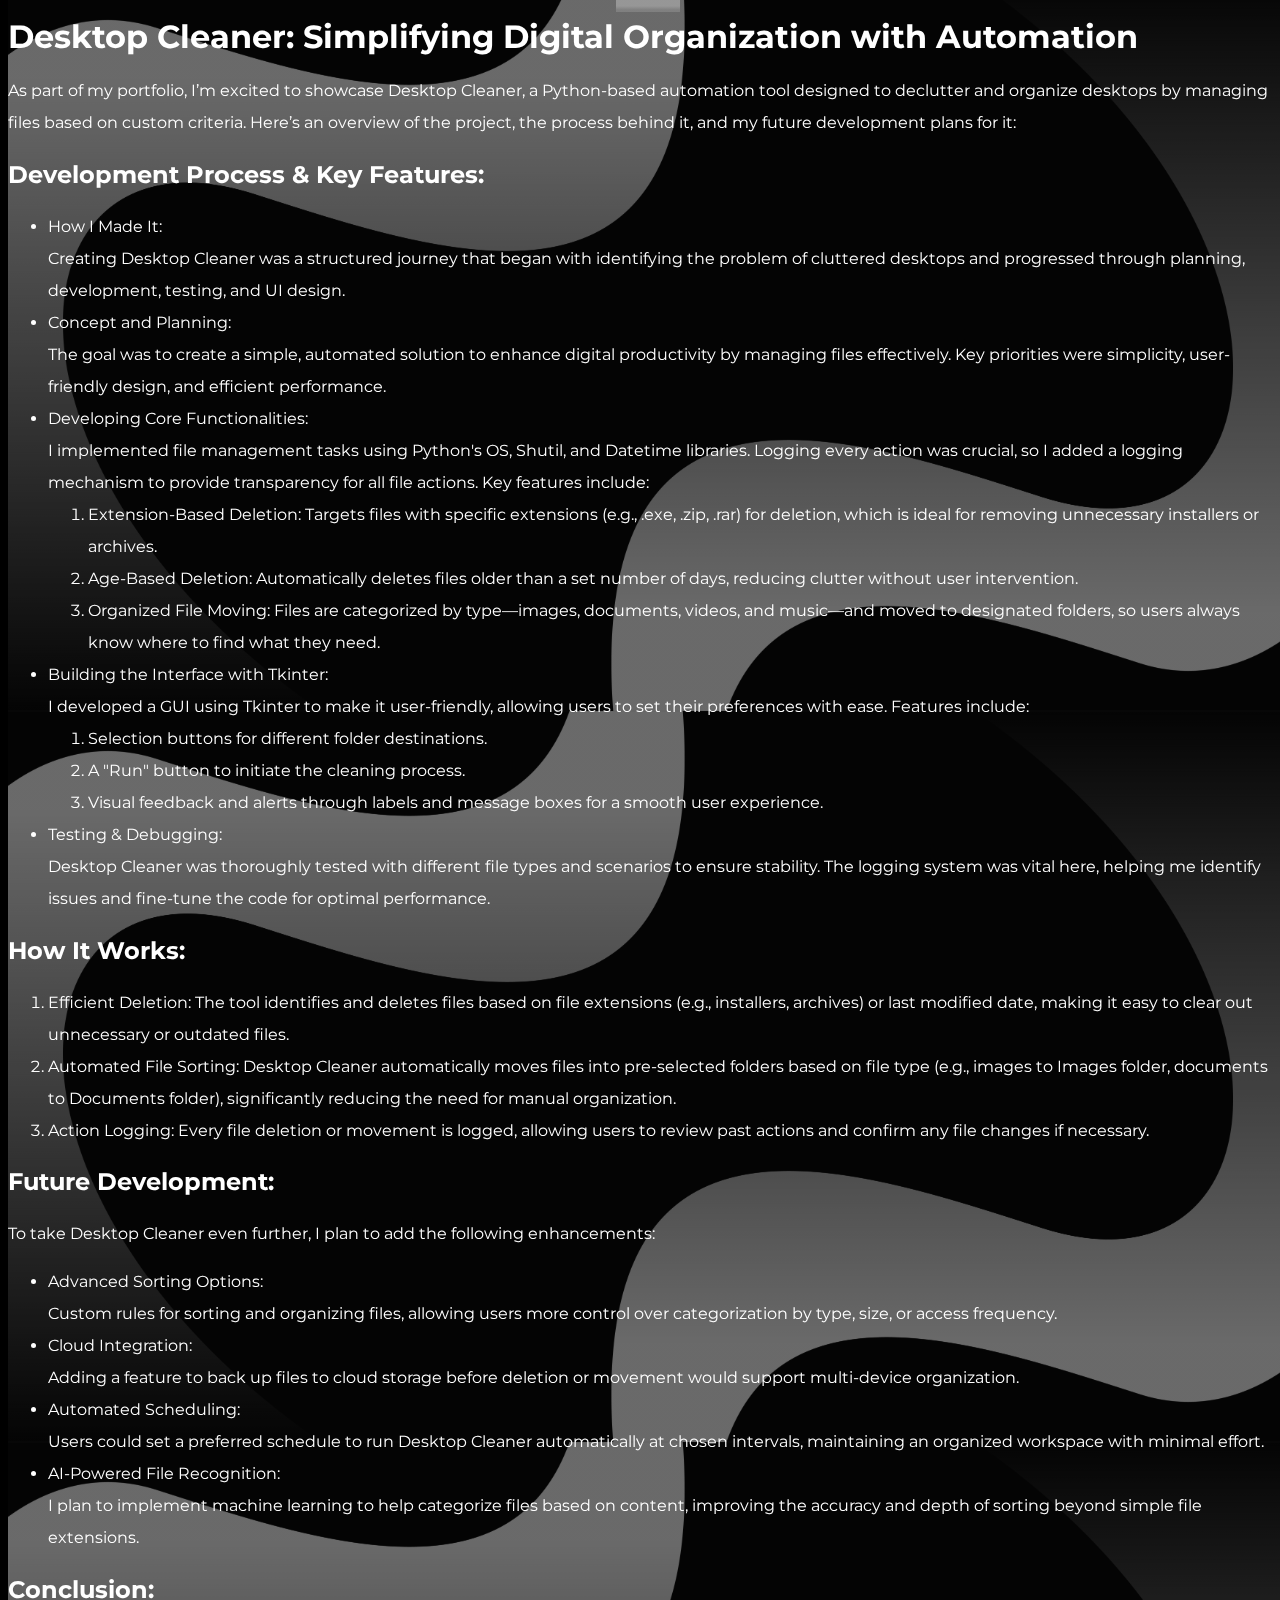
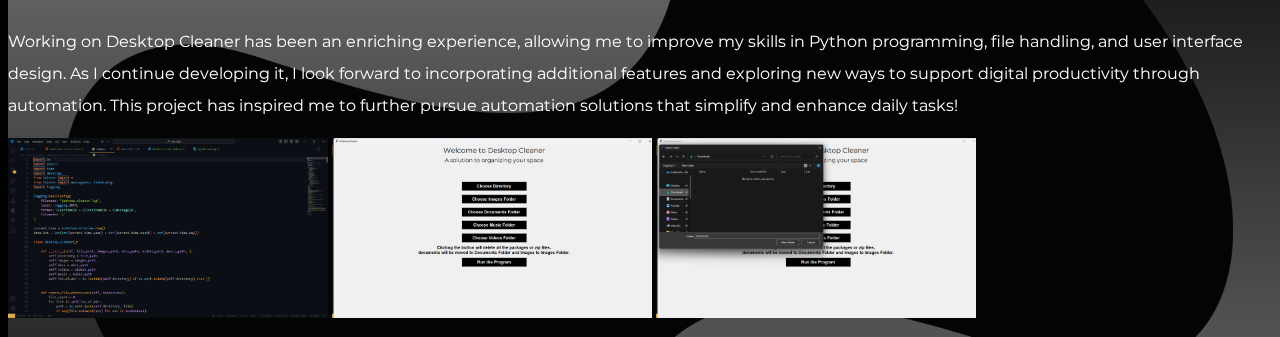
==== desktop-cleaner/index.html @ 6ff1dff4 "desktop-cleaner" ====
<!DOCTYPE html>
<html lang="en">
<head>
    <meta charset="UTF-8">
    <meta name="viewport" content="width=device-width, initial-scale=1.0">
    <title>Document</title>
    <link rel="stylesheet" href="desktop-cleaner-style.css">
</head>
<body>
    <div class="scroll-watcher">
    </div>
    <div class="bg-element"></div>
    <main>
        <h1>Desktop Cleaner: Simplifying Digital Organization with Automation</h1>
        <p>As part of my portfolio, I’m excited to showcase Desktop Cleaner, a Python-based automation tool designed to declutter and organize desktops by managing files based on custom criteria. Here’s an overview of the project, the process behind it, and my future development plans for it:</p>
        <section class="key-features">
            <h2>Development Process & Key Features:</h2>
            <ul>
                <li>
                    How I Made It:
                <br>Creating Desktop Cleaner was a structured journey that began with identifying the problem of cluttered desktops and progressed through planning, development, testing, and UI design.
                </li>

                <li>Concept and Planning:
                    <br>
                    The goal was to create a simple, automated solution to enhance digital productivity by managing files effectively. Key priorities were simplicity, user-friendly design, and efficient performance.</li>
                <li>Developing Core Functionalities:
                    <br>
                    I implemented file management tasks using Python's OS, Shutil, and Datetime libraries. Logging every action was crucial, so I added a logging mechanism to provide transparency for all file actions. Key features include:
                    <ol>
                        <li>Extension-Based Deletion: Targets files with specific extensions (e.g., .exe, .zip, .rar) for deletion, which is ideal for removing unnecessary installers or archives.</li>
                        <li>Age-Based Deletion: Automatically deletes files older than a set number of days, reducing clutter without user intervention.</li>
                        <li>Organized File Moving: Files are categorized by type—images, documents, videos, and music—and moved to designated folders, so users always know where to find what they need.</li>
                    </ol>
                </li>
                <li>Building the Interface with Tkinter:
                    <br>
                    I developed a GUI using Tkinter to make it user-friendly, allowing users to set their preferences with ease. Features include:
                    <ol>
                        <li>Selection buttons for different folder destinations.</li>
                        <li>A "Run" button to initiate the cleaning process.</li>
                        <li>Visual feedback and alerts through labels and message boxes for a smooth user experience.</li>
                    </ol>
                </li>
                <li>Testing & Debugging:
                    <br>
                    Desktop Cleaner was thoroughly tested with different file types and scenarios to ensure stability. The logging system was vital here, helping me identify issues and fine-tune the code for optimal performance.
                </li>
            </ul>
        </section>
        <section class="working">
            <h2>How It Works:</h2>
            <ol>
                <li>Efficient Deletion: The tool identifies and deletes files based on file extensions (e.g., installers, archives) or last modified date, making it easy to clear out unnecessary or outdated files.</li>
                <li>Automated File Sorting: Desktop Cleaner automatically moves files into pre-selected folders based on file type (e.g., images to Images folder, documents to Documents folder), significantly reducing the need for manual organization.</li>
                <li>Action Logging: Every file deletion or movement is logged, allowing users to review past actions and confirm any file changes if necessary.</li>
            </ol>
        </section>
        <section class="future-development">
            <h2>Future Development:</h2>
            <p>To take Desktop Cleaner even further, I plan to add the following enhancements:</p>
            <ul>
                <li>Advanced Sorting Options:
                    <br> Custom rules for sorting and organizing files, allowing users more control over categorization by type, size, or access frequency.</li>
                <li>
                    Cloud Integration: 
                    <br>Adding a feature to back up files to cloud storage before deletion or movement would support multi-device organization.
                </li>
                <li>
                    Automated Scheduling: 
                    <br>Users could set a preferred schedule to run Desktop Cleaner automatically at chosen intervals, maintaining an organized workspace with minimal effort.
                </li>
                <li>
                    AI-Powered File Recognition: 
                    <br>I plan to implement machine learning to help categorize files based on content, improving the accuracy and depth of sorting beyond simple file extensions.
                </li>
            </ul>
        </section>
        <section class="conclusion">
            <h2>Conclusion:</h2>
            <p>Working on Desktop Cleaner has been an enriching experience, allowing me to improve my skills in Python programming, file handling, and user interface design. As I continue developing it, I look forward to incorporating additional features and exploring new ways to support digital productivity through automation. This project has inspired me to further pursue automation solutions that simplify and enhance daily tasks!</p>
        </section>
    </main>
    <section class="gallery">
        <div class="image-gallery">
            <img src="gallery/Screenshot 2024-10-31 113104.png" alt="">
            <img src="gallery/Screenshot 2024-10-29 183842.png" alt="">
            <img src="gallery/Screenshot 2024-10-29 183859.png" alt="">
        </div>
    </section>
</body>
</html>
---- desktop-cleaner/desktop-cleaner-style.css ----
@import url("https://fonts.googleapis.com/css2?family=Lato:ital,wght@0,100;0,300;0,400;0,700;0,900;1,100;1,300;1,400;1,700;1,900&family=Montserrat:ital,wght@0,100..900;1,100..900&family=Poppins:ital,wght@0,100;0,200;0,300;0,400;0,500;0,600;0,700;0,800;0,900;1,100;1,200;1,300;1,400;1,500;1,600;1,700;1,800;1,900&display=swap");

:root {
  --txt-color: white;
  --bg-color: black;
  --montserrat: Montserrat;
  --heading-weight: 200;
  --para-weight: 300;
  --designation-weight: 500;
}
html{
  scroll-behavior: smooth;
}
body{
  
  background-color: var(--bg-color);
  color: var(--txt-color);
  font-family: var(--montserrat);
  line-height: 2rem;
}
/* main{
  margin: 5vw;
  background-color: transparent;
  backdrop-filter: blur(10px);
  padding: 1rem 6rem 4rem 6rem;
  border-radius: 20px ;
  background-image: linear-gradient(120deg, rgba(255,255,255,0.1), rgba(38,38,38,0.8));
  margin-bottom: 3rem;
  box-shadow: 0 0 50px rgba(255,255,255,0.1);
  border: 1px solid rgba(255,255,255,0.1);
} */

img{
  width: 25vw;
  height: auto;
}
p, li{
  font-size: 1rem;
  font-weight: 400;
}

::-webkit-scrollbar {
  display: none;
}
.bg-element{
  top: -20px;
  width: 100%;
  height: 500%;
  position: fixed;
  z-index: -1000;
  background-image: linear-gradient(rgba(38, 38, 38,0.2),rgba(38, 38, 38,0.2)),url('bg-element.jpg');
  background-size: contain;
  mix-blend-mode: screen;
  opacity: 50%;
}
.bg-element img{
  width: 100%;
  height: 100%;
  mix-blend-mode: screen;
}
.scroll-watcher{
  height: 10px;
  position: fixed;
  top: 0;
  z-index: 1000;
  background-color: var(--txt-color);
  width: 100%;
  scale: 0.05 1;
  animation: scroll-watcher linear;
  animation-timeline: scroll();
  opacity: 30%;
}
@keyframes scroll-watcher{
  to {scale: 1 1;}
}
/* @media screen and (max-width > 500px) {
  .gallery{
    margin: 5vw;
    background-color: transparent;
    backdrop-filter: blur(10px);
    padding: 2rem 0rem 2rem 0rem;
    border-radius: 20px ;
    background-image: linear-gradient(120deg, rgba(255,255,255,0.1), rgba(38,38,38,0.8));
    margin-bottom: 3rem;
    box-shadow: 0 0 50px rgba(255,255,255,0.1);
    border: 1px solid rgba(255,255,255,0.1);
  }
  .gallery .image-gallery{
    display: flex;
    justify-content: space-around;
    align-items: center;
    flex-wrap: wrap;
  }
  main{
    margin: 5vw;
    background-color: transparent;
    backdrop-filter: blur(10px);
    padding: 1rem 6rem 4rem 6rem;
    border-radius: 20px ;
    background-image: linear-gradient(120deg, rgba(255,255,255,0.1), rgba(38,38,38,0.8));
    margin-bottom: 3rem;
    box-shadow: 0 0 50px rgba(255,255,255,0.1);
    border: 1px solid rgba(255,255,255,0.1);
  }
  
  
}*/
@media screen and (max-width : 500px) {
  .bg-element{
  top: -5px;
  width: 100%;
  height: 400%;
  position: absolute;
  z-index: -1000;
  background-image: linear-gradient( to top,(38, 38, 38,0.6),rgba(38, 38, 38,0.6)),url('bg-element.jpg');
  background-size: cover;
  mix-blend-mode: screen;
  opacity: 50%;
  }
 
  .gallery{
    margin: 5vw;
    background-color: transparent;
    backdrop-filter: blur(10px);
    padding: 2rem 0rem 2rem 0rem;
    border-radius: 20px ;
    background-image: linear-gradient(120deg, rgba(255,255,255,0.1), rgba(38,38,38,0.8));
    margin-bottom: 3rem;
    box-shadow: 0 0 50px rgba(255,255,255,0.1);
    border: 1px solid rgba(255,255,255,0.1);
    margin-bottom: 20vh;
  }
  .gallery .image-gallery{
    display: flex;
    justify-content: space-around;
    align-items: center;
  }
  main{
    margin: 5vw;
    background-color: transparent;
    backdrop-filter: blur(10px);
    padding: 1rem 1rem 4rem 1rem;
    border-radius: 20px ;
    background-image: linear-gradient(120deg, rgba(255,255,255,0.1), rgba(38,38,38,0.8));
    margin-bottom: 3rem;
    box-shadow: 0 0 50px rgba(255,255,255,0.1);
    border: 1px solid rgba(255,255,255,0.1);
  
}
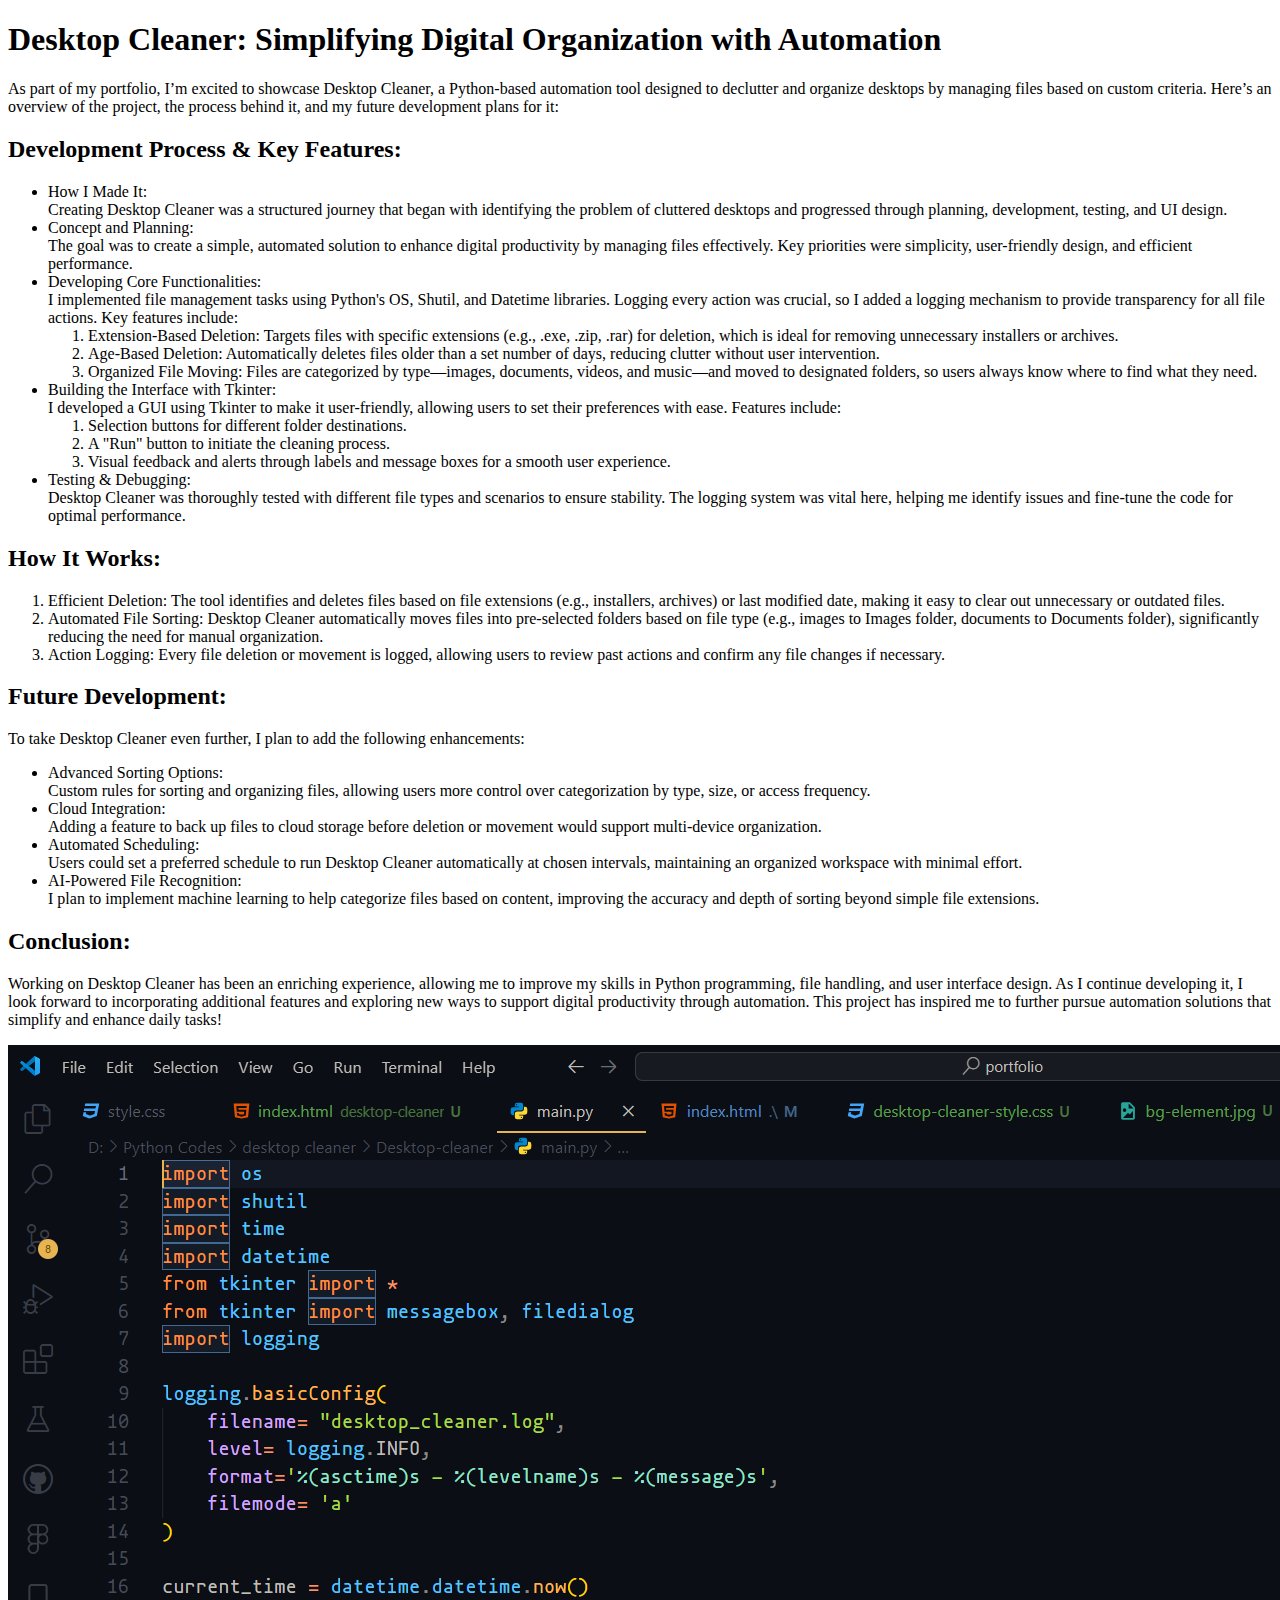
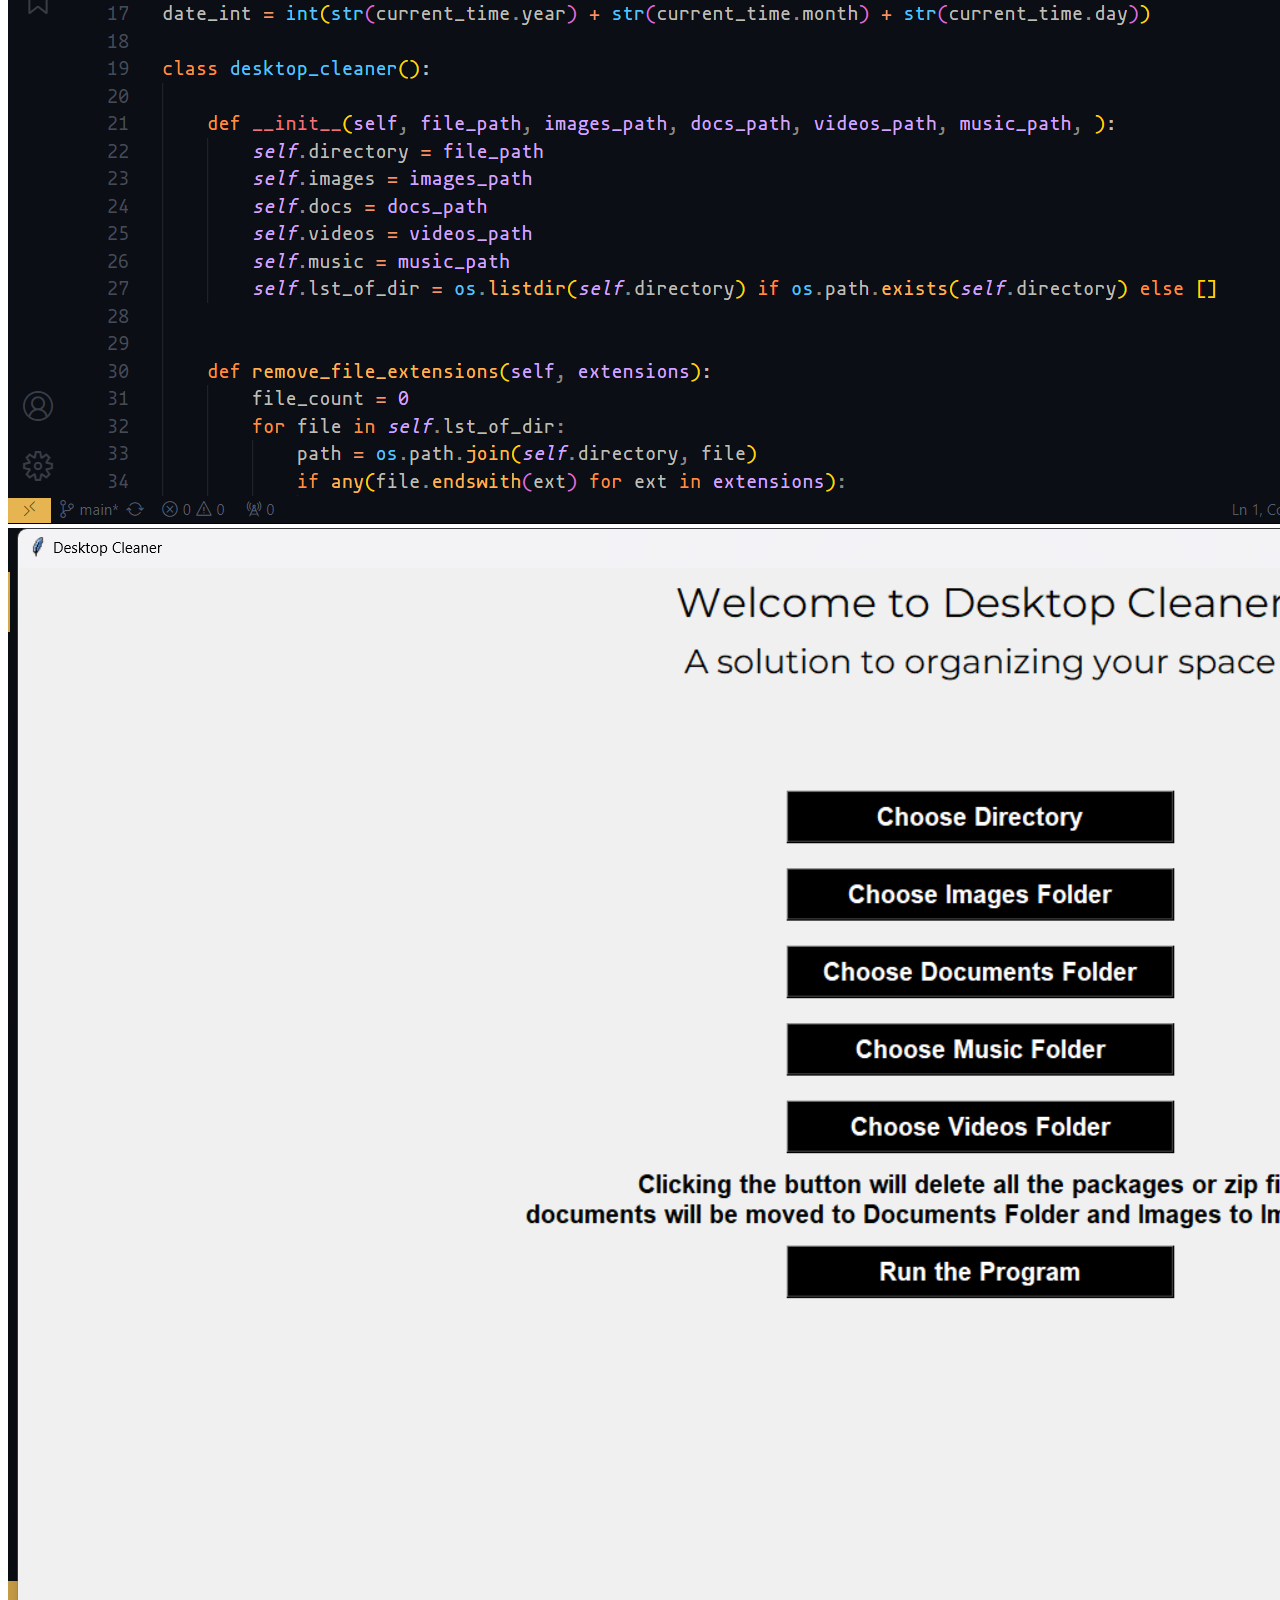
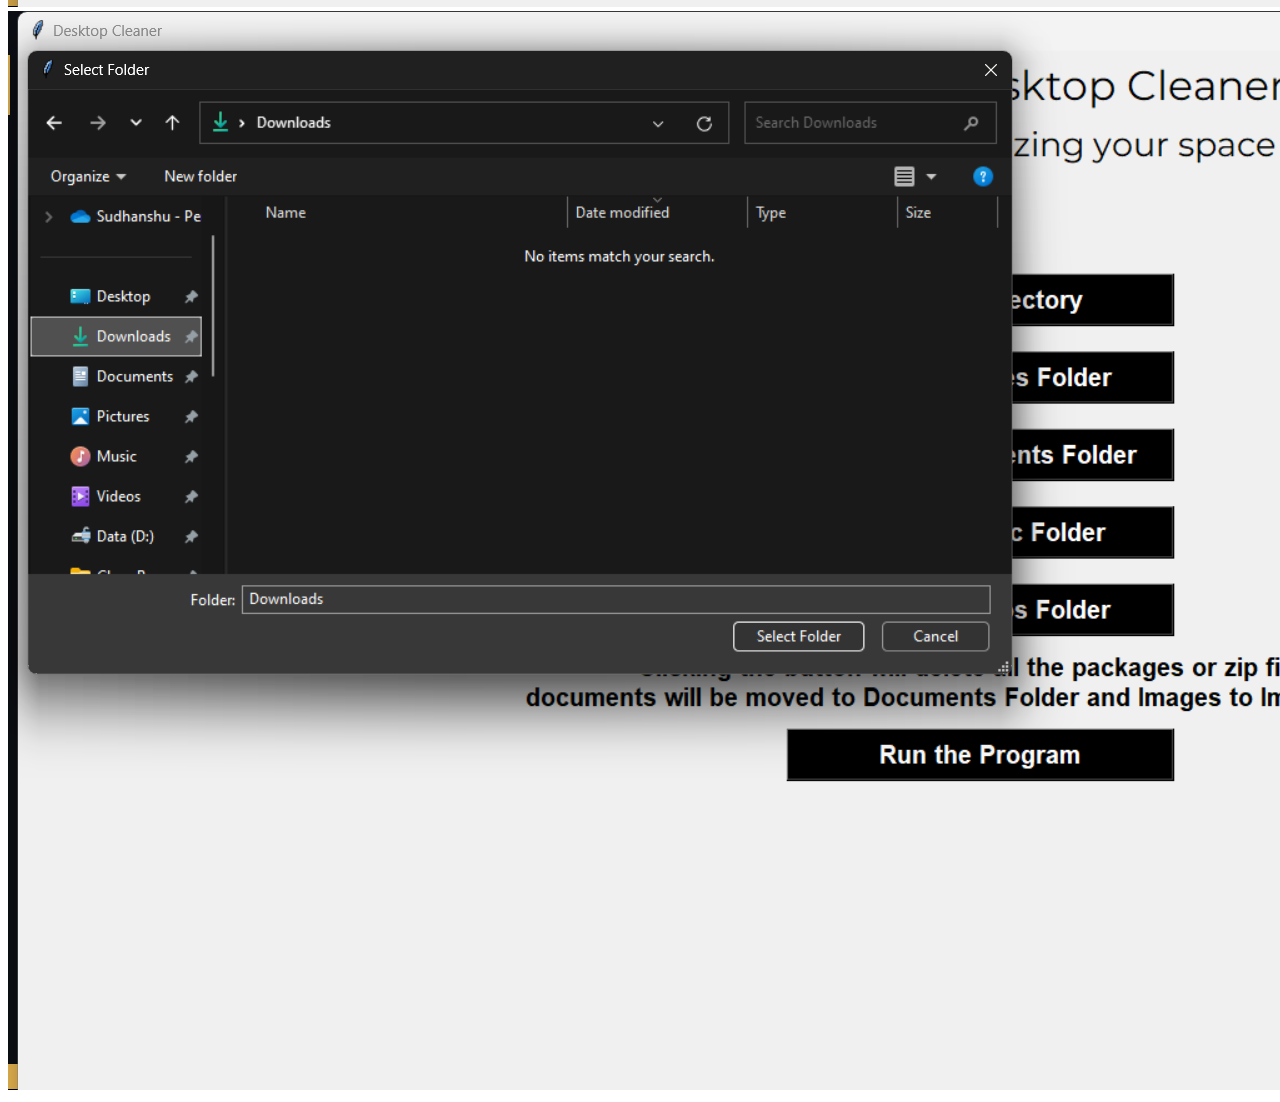
==== commit 1bb8ab26: "desktop-cleaner" ====
--- a/desktop-cleaner/index.html
+++ b/desktop-cleaner/index.html
@@ -4,7 +4,7 @@
     <meta charset="UTF-8">
     <meta name="viewport" content="width=device-width, initial-scale=1.0">
     <title>Document</title>
-    <link rel="stylesheet" href="desktop-cleaner-style.css">
+    <link rel="stylesheet" href="style.css">
 </head>
 <body>
     <div class="scroll-watcher">
